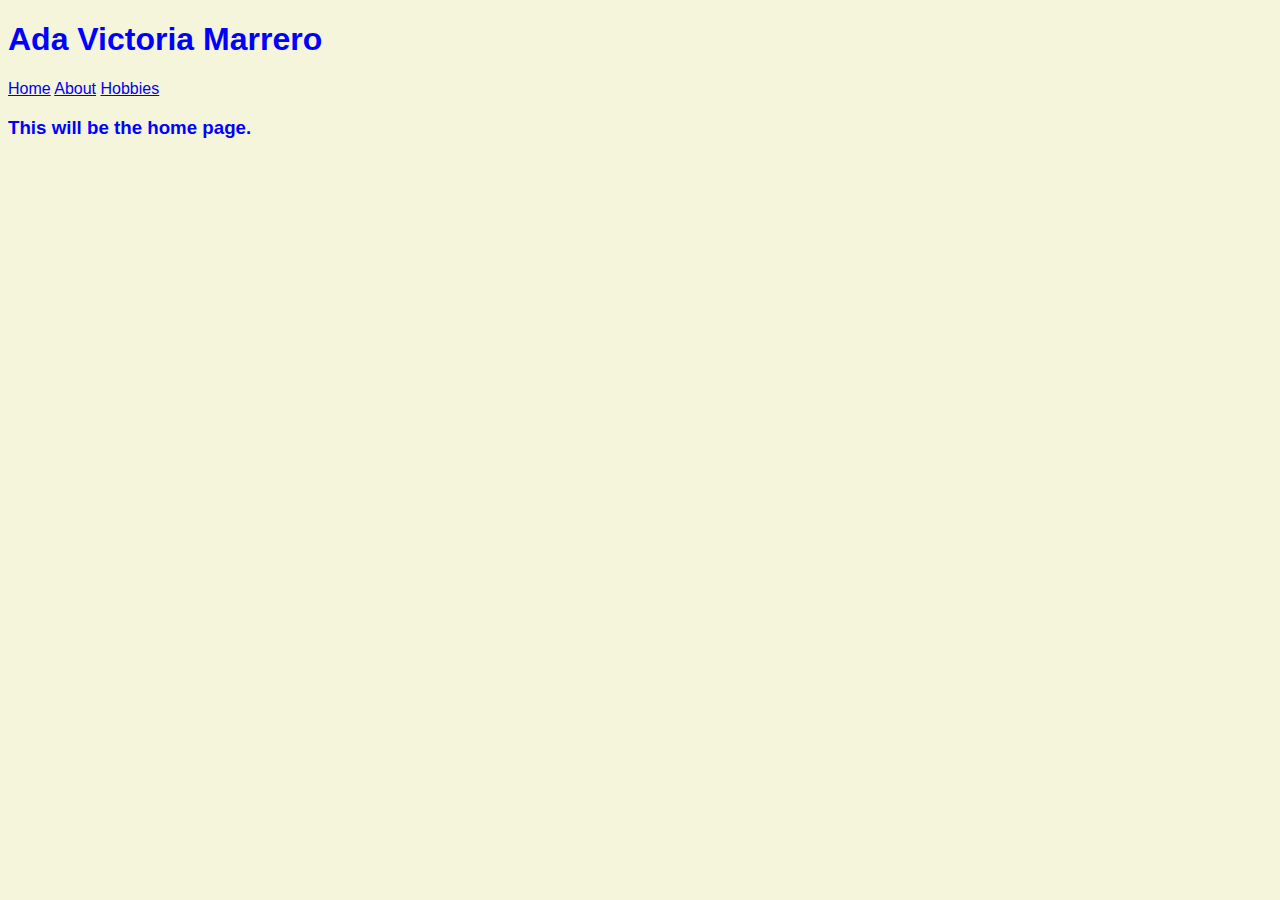
==== index.html @ ba5edb0c "created index, about, and hobbies pages, along with css file" ====
<!DOCTYPE html>
<html lang="en">
  <head>
    <meta name="author" content="Cesar Estevez-Peralta">
    <meta name="description" content="Module 6.3 Assignment - bioSite Project">
    <meta name="keywords" content="CSD 340, HTML, CSS, 6.3 Assignment, bioSite Project, Ada Victoria Marrero">
	
		<title>CSD 340 Web Development with HTML and CSS - bioSite</title>
		<link rel="stylesheet" href="bio_style.css">
	 
   </head>
   <body>
      <Header>
        <h1>Ada Victoria Marrero</h1>
      </Header>
      <div id="navbar">
        <a href="index.html">Home</a>
        <a href="about.html">About</a>
        <a href="hobbies.html">Hobbies</a>
    </div>
    <div id="container">
      <h3>This will be the home page.</h3>
    </div>

   </body>
 </html>
---- bio_style.css ----
body {
    font-family: Arial, sans-serif;
    font-size: 20;
    color: blue;
    background-color: beige;
}
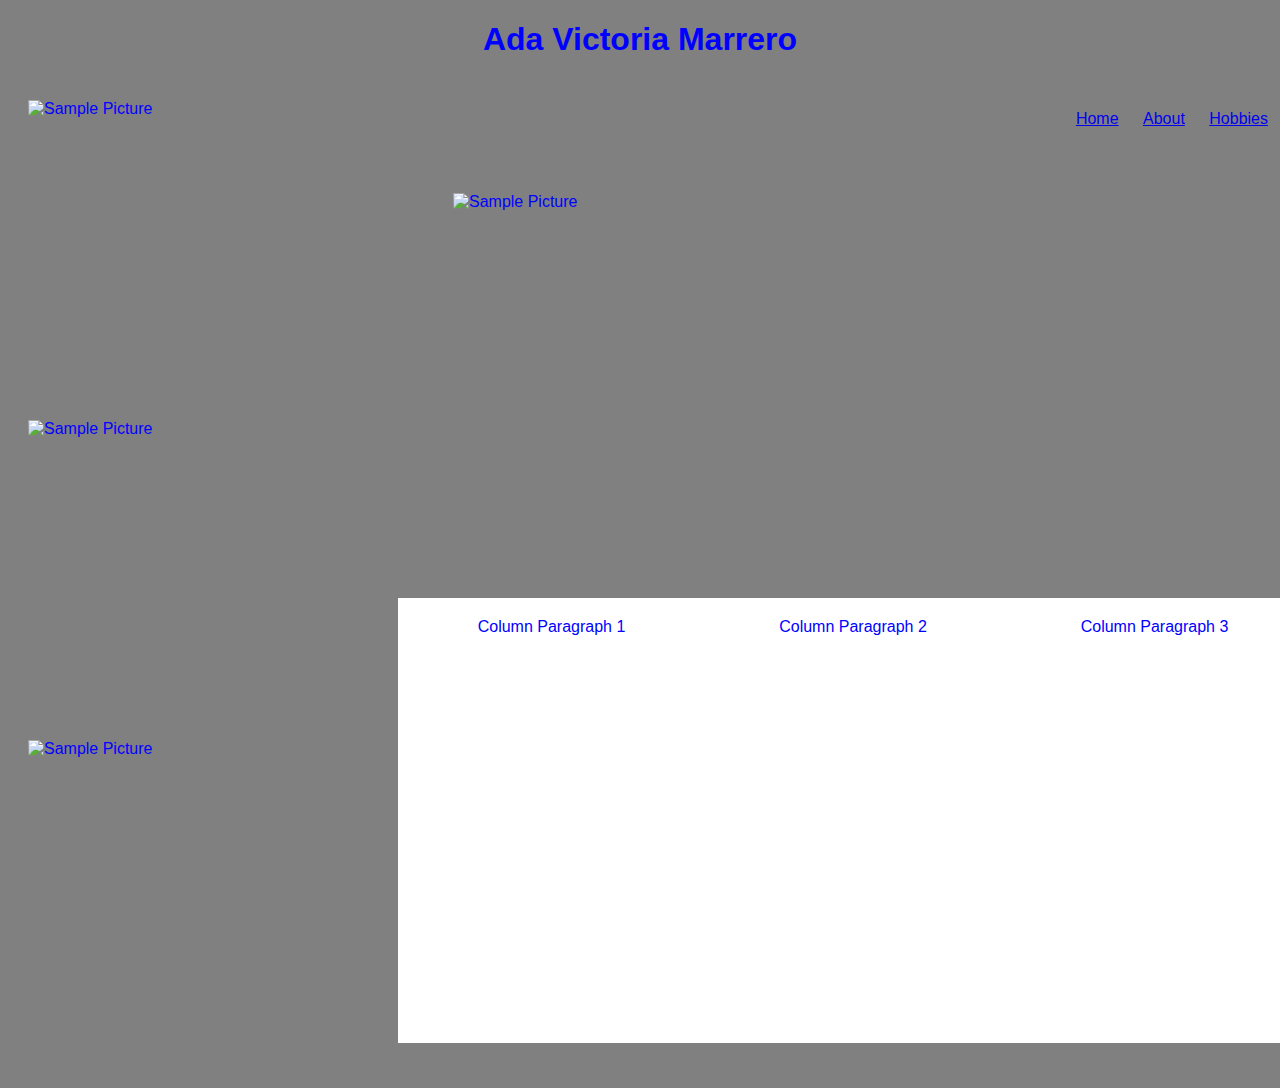
==== commit 0aaed1ff: "Updated all html files" ====
--- a/index.html
+++ b/index.html
@@ -10,17 +10,42 @@
 	 
    </head>
    <body>
-      <Header>
-        <h1>Ada Victoria Marrero</h1>
-      </Header>
-      <div id="navbar">
-        <a href="index.html">Home</a>
-        <a href="about.html">About</a>
-        <a href="hobbies.html">Hobbies</a>
-    </div>
-    <div id="container">
-      <h3>This will be the home page.</h3>
-    </div>
+   <Header>
+      <h1> Ada Victoria Marrero</h1>
+    </Header>
+      <div class="page">
+          <div class="left-aside">
+              <img src="Images/soon.jpg" alt="Sample Picture" style="width:350px;height:300px;">
+              <img src="Images/soon.jpg" alt="Sample Picture" style="width:350px;height:300px;">
+              <img src="Images/soon.jpg" alt="Sample Picture" style="width:350px;height:300px;">
 
+          </div>
+          <div class="top-right">
+            <div class="nav-menu">
+                <a href="index.html">Home</a>
+                <a href="about.html">About</a>
+                <a href="hobbies.html">Hobbies</a>
+            </div>
+              <div class="main-picture">
+                    <img src="Images/soon.jpg" alt="Sample Picture" style="width:650px;height:350px;">
+              </div>
+          </div>
+        <div class="bottom-right">
+            <div class="paragraph">
+               <p>Column Paragraph 1</p>
+            </div>
+            <div class="paragraph">
+                <p>Column Paragraph 2</p>
+            </div>
+            <div class="paragraph">
+                <p>Column Paragraph 3</p>
+            </div>
+        </div>
+          <div class="page-footer">
+              <footer>
+
+              </footer>
+          </div>
+      </div>
    </body>
  </html>--- a/bio_style.css
+++ b/bio_style.css
@@ -2,5 +2,93 @@
     font-family: Arial, sans-serif;
     font-size: 20;
     color: blue;
-    background-color: beige;
+    background-color: gray;
+}
+.page{
+    display: block;
+	width: 1300px;
+	min-height: 800px;
+	overflow: auto;
+	margin: 0px auto 0px auto;
+	box-sizing: border-box;
+}
+
+ .left-aside {
+
+    width: 30%;
+    background-color: gray;
+    float: left;
+    clear: none;
+    min-height: 1000px;
+    box-sizing: border-box;
+    padding: 10px;
+}
+
+.top-right{
+    background-color: write;
+	float: right;
+	clear: none;
+	min-height: 350px;
+	width: 70%;
+	box-sizing: border-box;
+	padding: 10px;
+
+}
+
+.bottom-right{
+    background-color: #FFFFFF;
+	float: left;
+	clear: none;
+	min-height: 445px;
+	width: 70%;
+	box-sizing: border-box;
+	padding: 10px;
+	display: flex;
+    justify-content: space-between;
+
+}
+
+.nav-menu{
+    float: left;
+    padding: 20px;
+    text-align: right;
+    clear: none;
+    min-height: 50px;
+    width: 100%;
+    box-sizing: border-box;
+
+}
+
+
+img{
+    display: flex;
+    padding: 10px;
+    max-width: 100%;
+    max-height: 100%;
+
+}
+
+.main-picture{
+    padding: 35px;
+    display: flex;
+    align-items: center;
+}
+
+a{
+    padding: 10px;
+
+}
+.paragraph{
+    flex-basis: 30%;
+    padding: 10px;
+
+}
+
+.paragraph p {
+    margin: 0;
+    text-align: center;
+}
+
+h1{
+    text-align: center
 }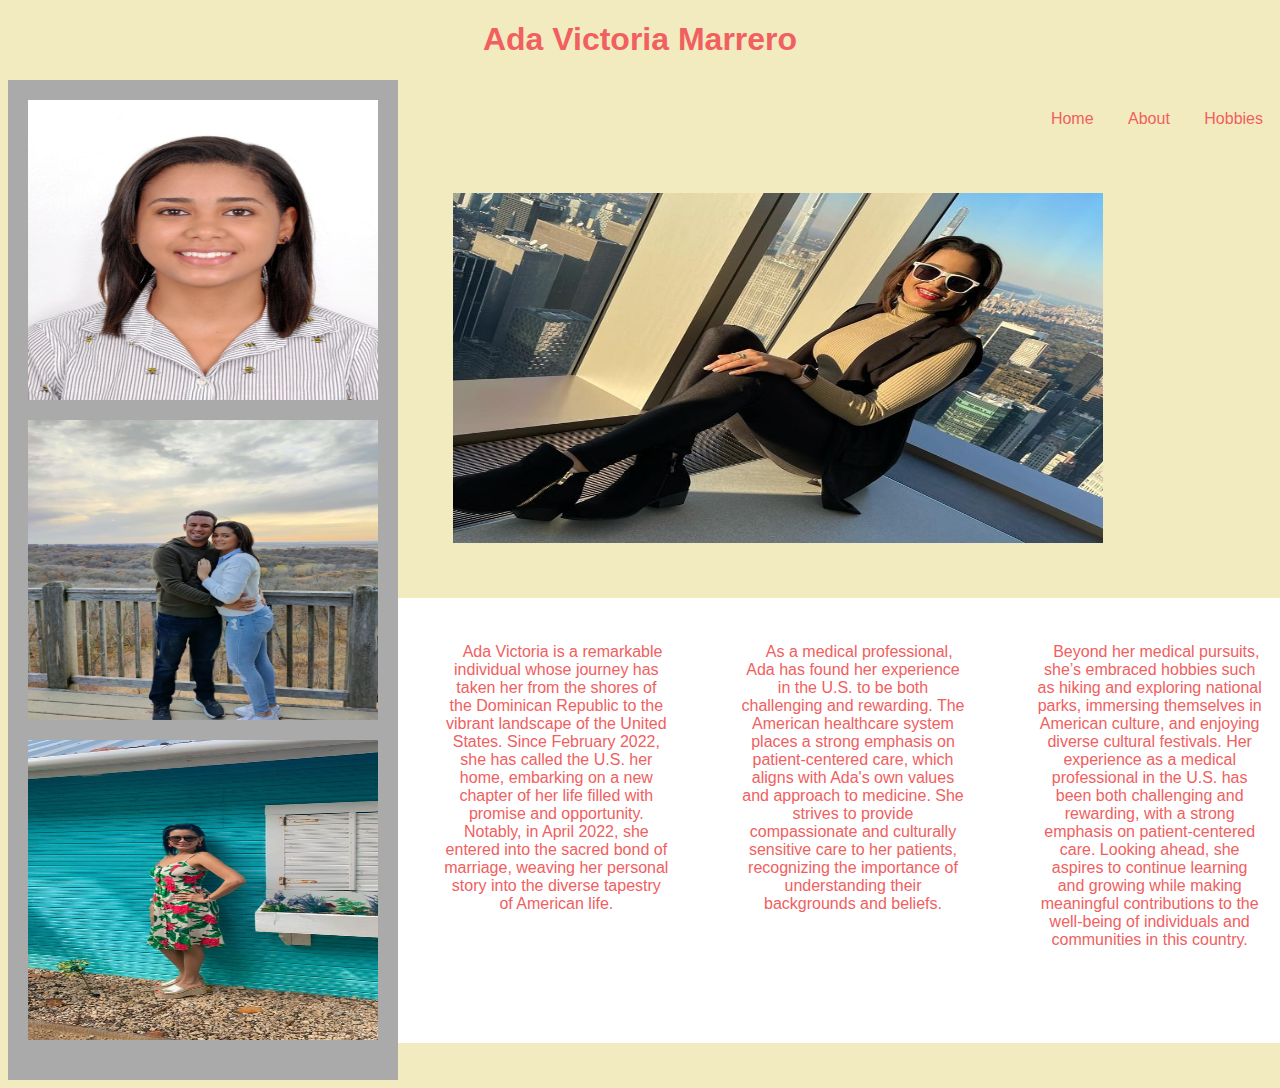
==== commit 0f4c3575: "commit Bio final submission" ====
--- a/index.html
+++ b/index.html
@@ -15,9 +15,9 @@
     </Header>
       <div class="page">
           <div class="left-aside">
-              <img src="Images/soon.jpg" alt="Sample Picture" style="width:350px;height:300px;">
-              <img src="Images/soon.jpg" alt="Sample Picture" style="width:350px;height:300px;">
-              <img src="Images/soon.jpg" alt="Sample Picture" style="width:350px;height:300px;">
+              <img src="Images/pic-1.jpeg" alt="Sample Picture" style="width:350px;height:300px;">
+              <img src="Images/pic-9.jpeg" alt="Sample Picture" style="width:350px;height:300px;">
+              <img src="Images/pic-6.jpeg" alt="Sample Picture" style="width:350px;height:300px;">
 
           </div>
           <div class="top-right">
@@ -27,18 +27,23 @@
                 <a href="hobbies.html">Hobbies</a>
             </div>
               <div class="main-picture">
-                    <img src="Images/soon.jpg" alt="Sample Picture" style="width:650px;height:350px;">
+                    <img src="Images/pic-7.jpeg" alt="Sample Picture" style="width:650px;height:350px;">
               </div>
           </div>
         <div class="bottom-right">
             <div class="paragraph">
-               <p>Column Paragraph 1</p>
+               <p> &nbsp;&nbsp; Ada Victoria is a remarkable individual whose journey has taken her from the shores of the Dominican Republic to the vibrant landscape of the United States.
+                   Since February 2022, she has called the U.S. her home, embarking on a new chapter of her life filled with promise and opportunity. Notably, in April 2022,
+                   she entered into the sacred bond of marriage, weaving her personal story into the diverse tapestry of American life.</p>
             </div>
             <div class="paragraph">
-                <p>Column Paragraph 2</p>
+                <p> &nbsp;&nbsp; As a medical professional, Ada has found her experience in the U.S. to be both challenging and rewarding. The American healthcare system places a strong emphasis on patient-centered care,
+                    which aligns with Ada's own values and approach to medicine. She strives to provide compassionate and culturally sensitive care to her patients, recognizing the importance of understanding their backgrounds and beliefs.</p>
             </div>
             <div class="paragraph">
-                <p>Column Paragraph 3</p>
+                <p>&nbsp;&nbsp; Beyond her medical pursuits, she’s embraced hobbies such as hiking and exploring national parks, immersing themselves in
+                American culture, and enjoying diverse cultural festivals. Her experience as a medical professional in the U.S. has been both challenging and rewarding, with a strong emphasis on patient-centered care. Looking
+                ahead, she aspires to continue learning and growing while making meaningful contributions to the well-being of individuals and communities in this country.</p>
             </div>
         </div>
           <div class="page-footer">
--- a/bio_style.css
+++ b/bio_style.css
@@ -1,8 +1,8 @@
 body {
     font-family: Arial, sans-serif;
     font-size: 20;
-    color: blue;
-    background-color: gray;
+    color: #F06060;
+    background-color: #F2EBBF;
 }
 .page{
     display: block;
@@ -16,7 +16,7 @@
  .left-aside {
 
     width: 30%;
-    background-color: gray;
+    background-color: #AAAAAA;
     float: left;
     clear: none;
     min-height: 1000px;
@@ -75,12 +75,21 @@
 }
 
 a{
-    padding: 10px;
+    padding: 15px;
+    text-decoration: none;
+    color: #F06060;
 
 }
+
+a:hover {
+  text-decoration: underline;
+  color: #de8611;
+  padding: 20px;
+}
+
 .paragraph{
     flex-basis: 30%;
-    padding: 10px;
+    padding: 35px;
 
 }
 
